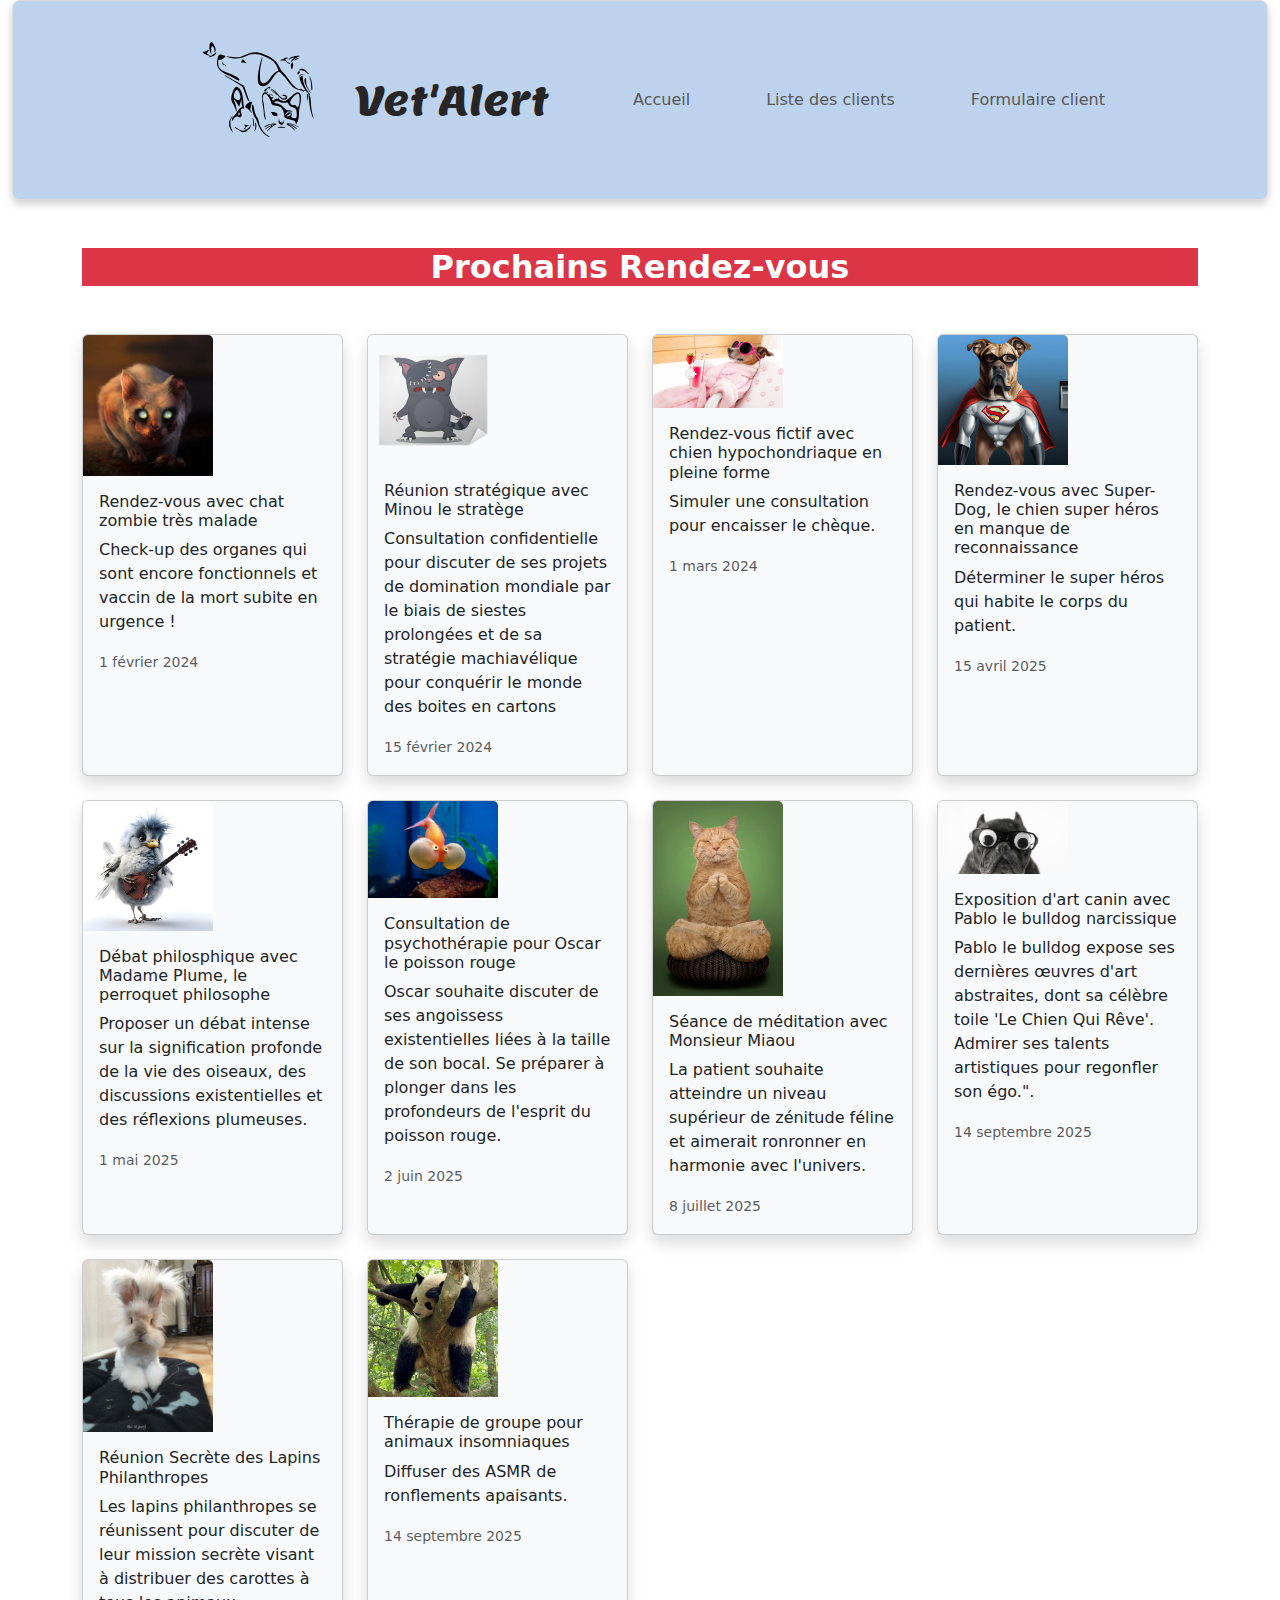
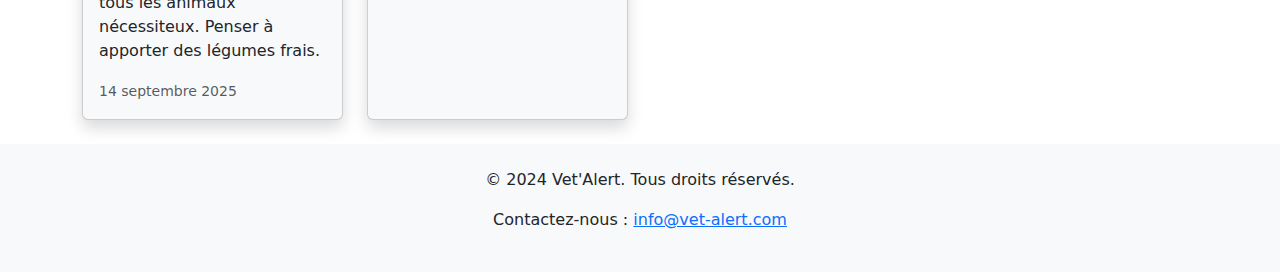
==== index.html @ e308ff8e "First commit" ====
<!DOCTYPE html>
<html lang="en">
  <head>
    <meta charset="UTF-8" />
    <meta name="viewport" content="width=device-width, initial-scale=1.0" />
    <link href="https://cdn.jsdelivr.net/npm/bootstrap@5.3.0/dist/css/bootstrap.min.css" rel="stylesheet">
    <link rel="stylesheet" href="style.css" />
    <title>Vet'Alert</title>
  </head>
  <body>
    <div class="container-fluid">
      <!-- Header -->
      <nav class="navbar navbar-expand-lg py-1">
        <div class="container">
          <a class="navbar-brand" href="#">
          <img src="\images\logo_animal.svg" alt="Logo Vétérinaire" class="logo">
          <span>Vet'Alert</span>
          </a>
          <button class="navbar-toggler" type="button" data-bs-toggle="collapse" data-bs-target="#navbarNav" aria-controls="navbarNav" aria-expanded="false" aria-label="Toggle navigation">
            <span class="navbar-toggler-icon"></span>
          </button>
          <div class="collapse navbar-collapse" id="navbarNav">
            <ul class="navbar-nav">
              <li class="nav-item">
                <a class="nav-link" href="index.html">Accueil</a>
              </li>
              <li class="nav-item">
                <a class="nav-link" href="client_list.html">Liste des clients</a>
              </li>
              <li class="nav-item">
                <a class="nav-link" href="add_client.html">Formulaire client</a>
              </li>
            </ul>
          </div>
        </div>
      </nav>
    </div>

      <!-- Contenu principal - notifications des RDV -->
    <div class="container mt-5">
      <h2 id="pageTitle" class="text-center text-white bg-danger mb-5">Prochains Rendez-vous</h2>
      <div class="row" id="notifications-container">
        <!-- Les notifications sont ajoutées ici via JS -->
      </div>
    </div>

    <!-- Footer -->
    <footer class="bg-light text-center py-4">
      <div class="container">
        <p>&copy; 2024 Vet'Alert. Tous droits réservés.</p>
        <p>Contactez-nous : <a href="mailto:info@veterinaire-animaux.com">info@vet-alert.com</a></p>
      </div>
    </footer>
    
    <!-- Scripts -->
    <script src="scripts/main.js"></script>
    <script src="https://code.jquery.com/jquery-3.6.0.slim.min.js"></script>
    <script src="https://cdn.jsdelivr.net/npm/@popperjs/core@2.11.6/dist/umd/popper.min.js"></script>
    <script src="https://cdn.jsdelivr.net/npm/bootstrap@5.3.0/dist/js/bootstrap.min.js"></script>
  </body>
</html>
---- style.css ----
@import url('https://fonts.googleapis.com/css2?family=Lemon&display=swap');

/* Style du header */
.navbar {
    background-color: #bdd2ed;
    border: 1px solid #ddd; /* Couleur de la bordure */
    border-radius: 8px; /* Coins arrondis */
    box-shadow: 0 4px 8px rgba(0, 0, 0, 0.2); /* Couleur et opacité de l'ombre */
}
  
/* Texte et positionnement du header */
.navbar-brand {
    color: #272525;
    font-family: 'Lemon', serif;
    font-size:250%;
    display: flex;
    align-items: center;
    margin-left: 90px;
}

/* Liens de la navbar */
.navbar-nav .nav-link {
    color: #575757;
    margin-left: 60px;
}

/* Texte du menu en gras au survol */
.nav-item:hover 
{
 font-weight: bold;
}

/* Style du bouton du burger lorsqu'il est actif */
.navbar-toggler-icon:focus,
.navbar-toggler-icon:active {
  outline: none; /* Supprimer la bordure d'accentuation lors du focus */
  box-shadow: none; /* Supprimer l'ombre lors du focus */
}
  
/* Styliser l'image du logo */
.navbar-brand img {
    height: 180px;
    margin-right: 2px;
    margin-bottom: 0px;
}

/* Décaler le texte du logo vers la droite */
.navbar-brand span {
    margin-left: 1px;
}

/* Style du titre de la page */
#pageTitle {
    font-weight: bold;
    text-shadow: 3px 3x 3px rgba(0, 0, 0, 0.5);
  }

/* Ajuster la taille des images des notifications */
.card-img-top {
    max-width: 50%;
    height: auto;
  }
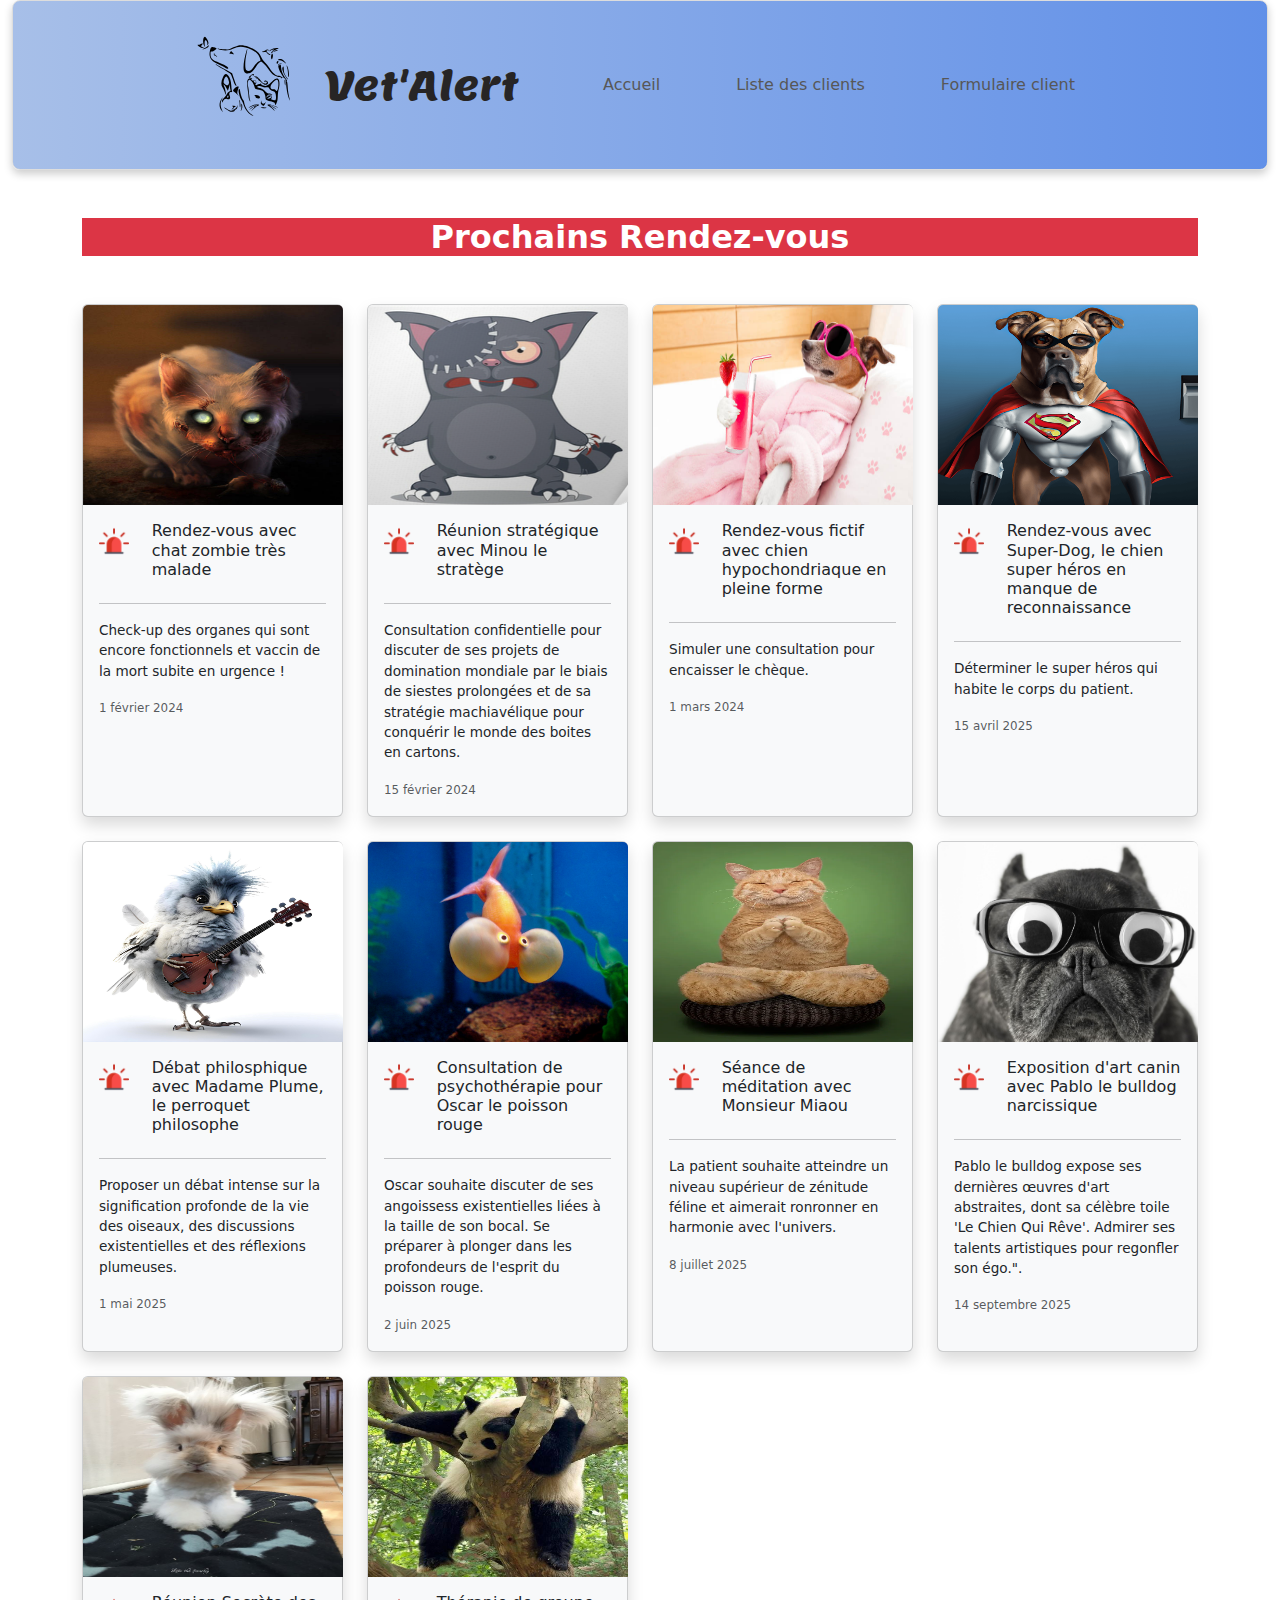
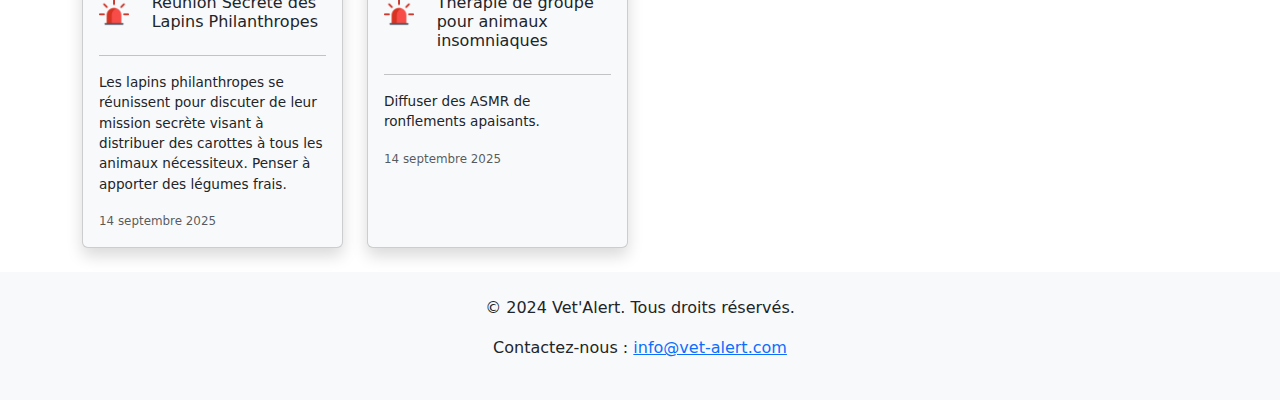
==== commit 468cb496: "Logo alerte notif'" ====
--- a/index.html
+++ b/index.html
@@ -36,9 +36,9 @@
       </nav>
     </div>
 
-      <!-- Contenu principal - notifications des RDV -->
+      <!-- Contenu principal - carte de notifications des RDV -->
     <div class="container mt-5">
-      <h2 id="pageTitle" class="text-center text-white bg-danger mb-5">Prochains Rendez-vous</h2>
+        <h2 id="pageTitle" class="text-center text-white bg-danger mb-5">Prochains Rendez-vous</h2>
       <div class="row" id="notifications-container">
         <!-- Les notifications sont ajoutées ici via JS -->
       </div>
--- a/style.css
+++ b/style.css
@@ -2,7 +2,9 @@
 
 /* Style du header */
 .navbar {
-    background-color: #bdd2ed;
+    background: #6190E8;  /* fallback for old browsers */
+    background: -webkit-linear-gradient(to right, #A7BFE8, #6190E8);  /* Chrome 10-25, Safari 5.1-6 */
+    background: linear-gradient(to right, #A7BFE8, #6190E8); /* W3C, IE 10+/ Edge, Firefox 16+, Chrome 26+, Opera 12+, Safari 7+ */
     border: 1px solid #ddd; /* Couleur de la bordure */
     border-radius: 8px; /* Coins arrondis */
     box-shadow: 0 4px 8px rgba(0, 0, 0, 0.2); /* Couleur et opacité de l'ombre */
@@ -39,7 +41,8 @@
   
 /* Styliser l'image du logo */
 .navbar-brand img {
-    height: 180px;
+    height: auto;
+    width: 150px;
     margin-right: 2px;
     margin-bottom: 0px;
 }
@@ -55,8 +58,39 @@
     text-shadow: 3px 3x 3px rgba(0, 0, 0, 0.5);
   }
 
-/* Ajuster la taille des images des notifications */
+/* Zoom de la carte de RDV au survol  */
+.card:hover {
+    -ms-transform: scale(1.1);
+    -webkit-transform: scale(1.1);
+    transform: scale(1.1);
+}
+
+/* BC et ombre de la carte de RDV au survol  */
+.card-body:hover {
+    background-color: #ededf3;
+    box-shadow: rgba(0, 0, 0, 0.25) 0px 54px 55px, rgba(0, 0, 0, 0.12) 0px -12px 30px, rgba(0, 0, 0, 0.12) 0px 4px 6px, rgba(0, 0, 0, 0.17) 0px 12px 13px, rgba(0, 0, 0, 0.09) 0px -3px 5px;
+}
+
+/* Taille de l'images des cartes de RDV */
 .card-img-top {
-    max-width: 50%;
-    height: auto;
-  }+    height: 200px;
+    width: 260px;
+}
+
+/* Taille du logo des cartes de RDV */
+.logo-alert {
+    width: 30px;
+    height: 30px;
+    margin-right: 10%;
+    margin-top: 2%;
+}
+
+.logo-with-date {
+    display: flex;
+    flex-direction: row;
+}
+
+/* Taille police de la description d'une carte de RDV */
+ .card-text {
+    font-size: 85%;
+} 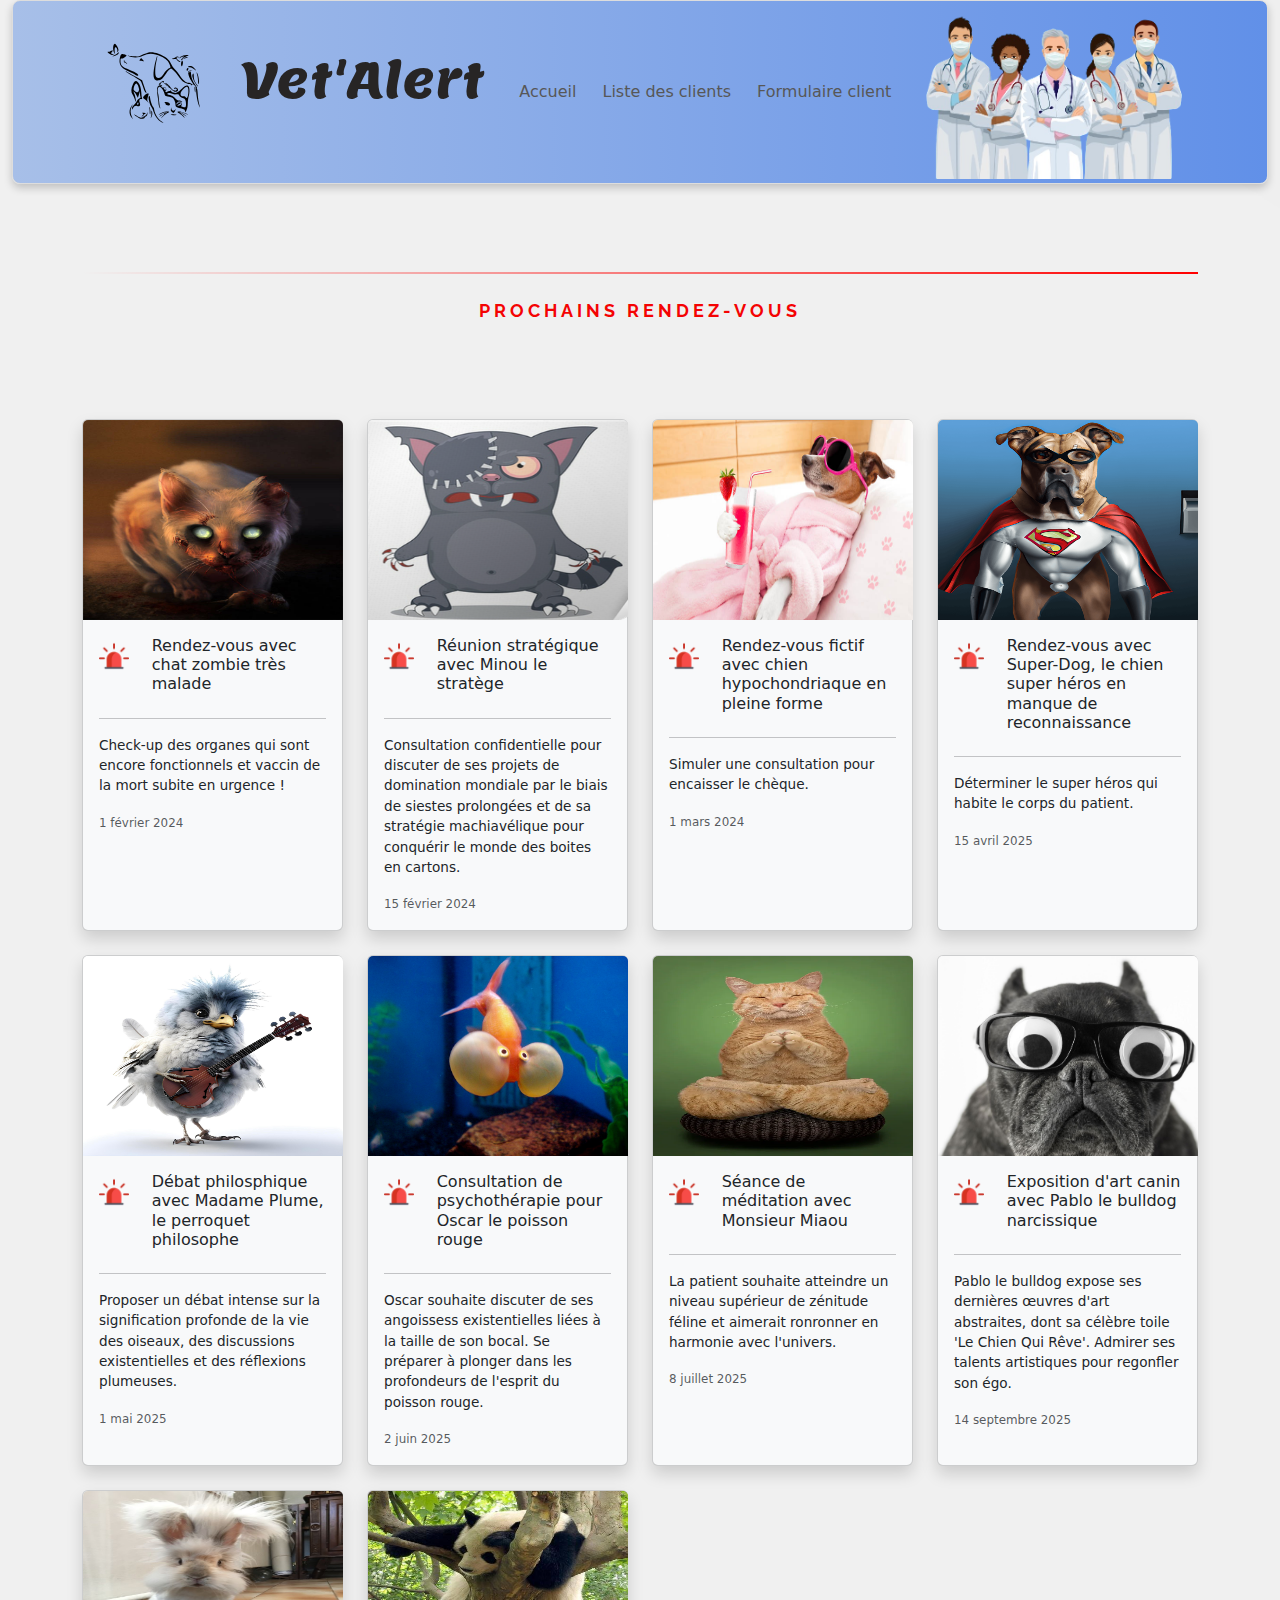
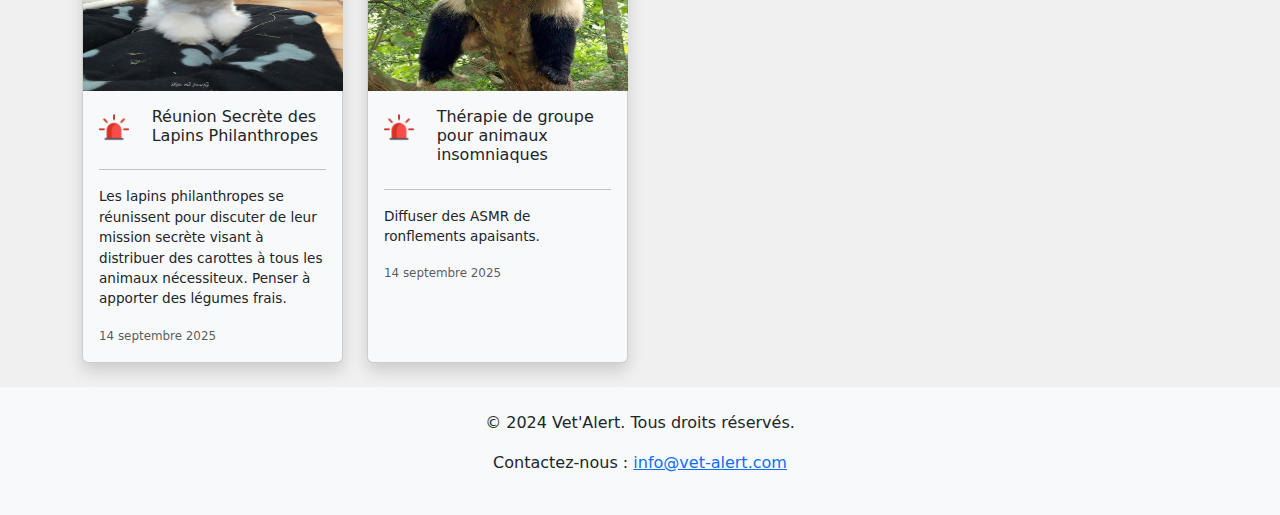
==== commit 0e489cd9: "Final changes" ====
--- a/index.html
+++ b/index.html
@@ -5,14 +5,15 @@
     <meta name="viewport" content="width=device-width, initial-scale=1.0" />
     <link href="https://cdn.jsdelivr.net/npm/bootstrap@5.3.0/dist/css/bootstrap.min.css" rel="stylesheet">
     <link rel="stylesheet" href="style.css" />
+    <link rel="stylesheet" href="button-style.css">
     <title>Vet'Alert</title>
   </head>
-  <body>
+  <body class="body-background">
     <div class="container-fluid">
       <!-- Header -->
       <nav class="navbar navbar-expand-lg py-1">
         <div class="container">
-          <a class="navbar-brand" href="#">
+          <a class="navbar-brand" href="index.html">
           <img src="\images\logo_animal.svg" alt="Logo Vétérinaire" class="logo">
           <span>Vet'Alert</span>
           </a>
@@ -32,13 +33,22 @@
               </li>
             </ul>
           </div>
+          <img src="images/medical_doctors.png" alt="Logo Médical" class="logo-medical">
         </div>
       </nav>
     </div>
 
-      <!-- Contenu principal - carte de notifications des RDV -->
+    <!-- Contenu principal - carte de notifications des RDV -->
     <div class="container mt-5">
-        <h2 id="pageTitle" class="text-center text-white bg-danger mb-5">Prochains Rendez-vous</h2>
+      <div class="neon__button">
+        <a href="#">
+            <span></span>
+            <span></span>
+            <span></span>
+            <span></span>
+            Prochains Rendez-vous
+        </a>
+      </div>
       <div class="row" id="notifications-container">
         <!-- Les notifications sont ajoutées ici via JS -->
       </div>
--- a/style.css
+++ b/style.css
@@ -1,7 +1,9 @@
 @import url('https://fonts.googleapis.com/css2?family=Lemon&display=swap');
 
-/* Style du header */
+/* Style et positionnement du header */
 .navbar {
+    display: flex;
+    align-items: center;
     background: #6190E8;  /* fallback for old browsers */
     background: -webkit-linear-gradient(to right, #A7BFE8, #6190E8);  /* Chrome 10-25, Safari 5.1-6 */
     background: linear-gradient(to right, #A7BFE8, #6190E8); /* W3C, IE 10+/ Edge, Firefox 16+, Chrome 26+, Opera 12+, Safari 7+ */
@@ -9,21 +11,11 @@
     border-radius: 8px; /* Coins arrondis */
     box-shadow: 0 4px 8px rgba(0, 0, 0, 0.2); /* Couleur et opacité de l'ombre */
 }
-  
-/* Texte et positionnement du header */
-.navbar-brand {
-    color: #272525;
-    font-family: 'Lemon', serif;
-    font-size:250%;
-    display: flex;
-    align-items: center;
-    margin-left: 90px;
-}
 
 /* Liens de la navbar */
 .navbar-nav .nav-link {
     color: #575757;
-    margin-left: 60px;
+    margin-left: 10px;
 }
 
 /* Texte du menu en gras au survol */
@@ -39,7 +31,7 @@
   box-shadow: none; /* Supprimer l'ombre lors du focus */
 }
   
-/* Styliser l'image du logo */
+/* Styliser l'image du logo principal */
 .navbar-brand img {
     height: auto;
     width: 150px;
@@ -47,16 +39,24 @@
     margin-bottom: 0px;
 }
 
-/* Décaler le texte du logo vers la droite */
+/* Décaler le texte du logo principal vers la droite */
 .navbar-brand span {
+    color: #272525;
+    font-family: 'Lemon', serif;
+    font-size:250%;
     margin-left: 1px;
 }
 
-/* Style du titre de la page */
-#pageTitle {
-    font-weight: bold;
-    text-shadow: 3px 3x 3px rgba(0, 0, 0, 0.5);
-  }
+/* Styliser l'image du logo médical */
+.logo-medical {
+    width: 290px;
+    height: 100%;
+}
+
+/* Image de fond du body */
+.body-background {
+    background-image: url("images/background.jpg");
+}
 
 /* Zoom de la carte de RDV au survol  */
 .card:hover {
@@ -77,7 +77,7 @@
     width: 260px;
 }
 
-/* Taille du logo des cartes de RDV */
+/* Taille du logo "alerte" des cartes de RDV */
 .logo-alert {
     width: 30px;
     height: 30px;
@@ -85,7 +85,7 @@
     margin-top: 2%;
 }
 
-.logo-with-date {
+.logo-with-title {
     display: flex;
     flex-direction: row;
 }
--- a/button-style.css
+++ b/button-style.css
@@ -0,0 +1,119 @@
+@import url('https://fonts.googleapis.com/css2?family=Raleway:wght@400;700&display=swap');
+
+.neon__button {
+    display: flex;
+    justify-content: center;
+    margin-bottom: 30px;
+}
+
+.neon__button a{
+    width: 100%;
+    font-family: 'Raleway', sans-serif;
+    font-weight: bold;
+    font-size: large;
+    position: relative;
+    display: flex;
+    justify-content: center;
+    padding: 25px 30px;
+    margin: 40px 0;
+    color: #f40303;
+    text-decoration: none;
+    text-transform: uppercase;
+    transition: 0.5s;
+    letter-spacing: 4px;
+    overflow: hidden; 
+}
+
+.neon__button a:hover{
+    background: #f7244a;
+    color: #050801;
+    box-shadow: 0 0 5px #e67373,
+                0 0 25px #da6666,
+                0 0 50px #e36d6d,
+                0 0 200px #de6161;
+     -webkit-box-reflect:below 1px linear-gradient(transparent, #0005);
+}
+
+.neon__button a:nth-child(2){
+    filter: hue-rotate(110deg);
+}
+
+.neon__button a span{
+    position: absolute;
+    display: block;
+}
+
+.neon__button a span:nth-child(1){
+    top: 0;
+    left: 0;
+    width: 100%;
+    height: 2px;
+    background: linear-gradient(90deg,transparent,#ff0000);
+    animation: animate1 1s linear infinite;
+}
+
+@keyframes animate1{
+    0%{
+        left: -100%;
+    }
+    50%,100%{
+        left: 100%;
+    }
+}
+
+.neon__button a span:nth-child(2){
+    top: -100%;
+    right: 0;
+    width: 2px;
+    height: 100%;
+    background: linear-gradient(180deg,transparent,#de1616);
+    animation: animate2 1s linear infinite;
+    animation-delay: 0.25s;
+}
+
+@keyframes animate2{
+    0%{
+        top: -100%;
+    }
+    50%,100%{
+        top: 100%;
+    }
+} */
+
+.neon__button a span:nth-child(3){
+    bottom: 0;
+    right: 0;
+    width: 100%;
+    height: 2px;
+    background: linear-gradient(270deg,transparent,#de0e0e);
+    animation: animate3 1s linear infinite;
+    animation-delay: 0.50s;
+}
+
+@keyframes animate3{
+    0%{
+        right: -100%;
+    }
+    50%,100%{
+        right: 100%;
+    }
+}
+
+.neon__button a span:nth-child(4){
+    bottom: -100%;
+    left: 0;
+    width: 2px;
+    height: 100%;
+    background: linear-gradient(360deg,transparent,#e80b0b);
+    animation: animate4 1s linear infinite;
+    animation-delay: 0.75s;
+}
+
+@keyframes animate4{
+    0%{
+        bottom: -100%;
+    }
+    50%,100%{
+        bottom: 100%;
+    }
+}